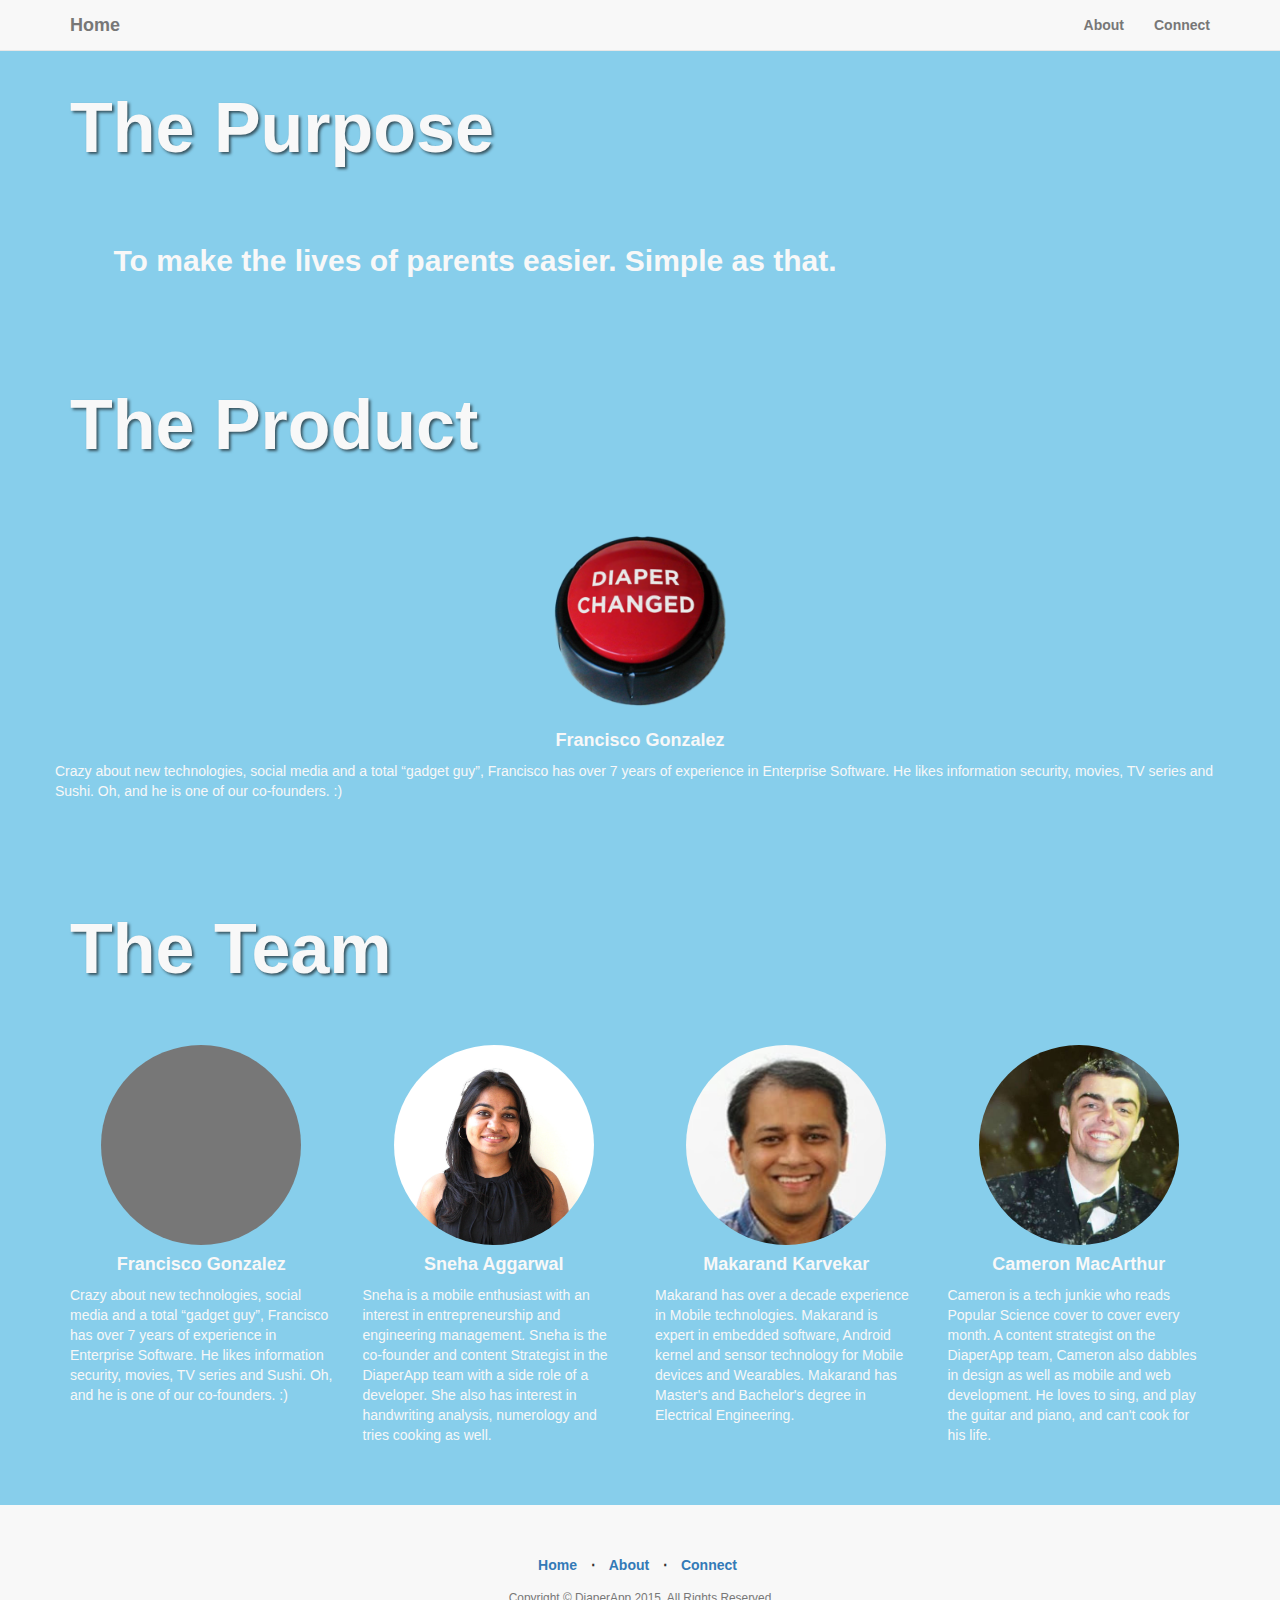
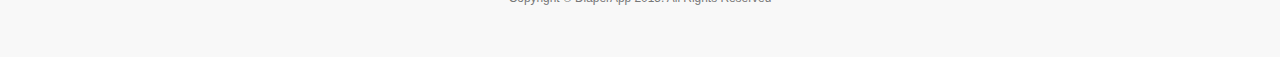
==== LandingPage/about.html @ 396824d7 "Pushed all updates to NuventionWeb github" ====
<!DOCTYPE html>
<html lang="en">

<head>

    <meta charset="utf-8">
    <meta http-equiv="X-UA-Compatible" content="IE=edge">
    <meta name="viewport" content="width=device-width, initial-scale=1">
    <meta name="description" content="">
    <meta name="author" content="">

    <title>DiaperApp</title>

    <!-- Bootstrap Core CSS -->
    <link href="css/bootstrap.min.css" rel="stylesheet">

    <!-- Custom CSS -->
    <link href="css/landing-page.css" rel="stylesheet">

    <!-- HTML5 Shim and Respond.js IE8 support of HTML5 elements and media queries -->
    <!-- WARNING: Respond.js doesn't work if you view the page via file:// -->
    <!--[if lt IE 9]>
        <script src="https://oss.maxcdn.com/libs/html5shiv/3.7.0/html5shiv.js"></script>
        <script src="https://oss.maxcdn.com/libs/respond.js/1.4.2/respond.min.js"></script>
    <![endif]-->

</head>

<body>

    <!-- Navigation -->
    <nav class="navbar navbar-default navbar-fixed-top" role="navigation">
        <div class="container">
            <!-- Brand and toggle get grouped for better mobile display -->
            <div class="navbar-header">
                <button type="button" class="navbar-toggle" data-toggle="collapse" data-target="#bs-example-navbar-collapse-1">
                    <span class="sr-only">Toggle navigation</span>
                    <span class="icon-bar"></span>
                    <span class="icon-bar"></span>
                    <span class="icon-bar"></span>
                </button>
                <a class="navbar-brand" href="index.html">Home</a>
            </div>
            <!-- Collect the nav links, forms, and other content for toggling -->
            <div class="collapse navbar-collapse" id="bs-example-navbar-collapse-1">
                <ul class="nav navbar-nav navbar-right">
                    <li>
                        <a href="#">About</a>
                    </li>
                    <li>
                        <a href="connect.html">Connect</a>
                    </li>
                </ul>
            </div>
            <!-- /.navbar-collapse -->
        </div>
        <!-- /.container -->
    </nav>
    <br>
    <br>
<div class="intro-header">
    <div class="container">
        <div class="intro-message" style="padding-top: 0%">
    <h1>The Purpose</h1>
            </div>
            <div class="row">
               <h2 style="text-align: left; padding-left: 5%;">To make the lives of parents easier. Simple as that.</h2>
                
            </div>
        </div>
</div>
<div class="intro-header">
    <div class="container">
        <div class="intro-message" style="padding-top: 0%">
    <h1>The Product</h1>
            </div>
            <div class="row">
                <img class="img-circle" src="images/button.png" alt="Button Image" style="width: 200px; height: 200px;">
                <h4>Francisco Gonzalez</h4>
                    <p>Crazy about new technologies, social media and a total “gadget guy”, Francisco has over 7 years of experience in Enterprise Software. He likes information security, movies, TV series and Sushi. Oh, and he is one of our co-founders. :) </p>
                
            </div>
        </div>
</div>
<div class="intro-header">
    <div class="container">
        <div class="intro-message" style="padding-top: 0%">
    <h1>The Team</h1>
            </div>
            <div class="row">
                <div class="col-md-3">
                <img class="img-circle" src="[data-uri]" alt="Generic placeholder image" style="width: 200px; height: 200px;">
                <h4>Francisco Gonzalez</h4>
                    <p>Crazy about new technologies, social media and a total “gadget guy”, Francisco has over 7 years of experience in Enterprise Software. He likes information security, movies, TV series and Sushi. Oh, and he is one of our co-founders. :) </p>
                </div>
                <div class="col-md-3">
                <img class="img-circle" src="images/people/Sneha.JPG" alt="Sneha Headshot" style="width: 200px; height: 200px;">
                <h4>Sneha Aggarwal</h4>
                    <p>Sneha is a mobile enthusiast with an interest in entrepreneurship and engineering management. Sneha is the co-founder and content Strategist in the DiaperApp team with a side role of a developer. She also has interest in handwriting analysis, numerology and tries cooking as well.</p>
                </div>
                <div class="col-md-3">
                <img class="img-circle" src="images/people/Mak.jpg" alt="Makarand Headshot" style="width: 200px; height: 200px;">
                <h4>Makarand Karvekar</h4>
                    <p>Makarand has over a decade experience in Mobile technologies. Makarand is expert in embedded software, Android kernel and sensor technology for Mobile devices and Wearables. Makarand has Master's and Bachelor's degree in Electrical Engineering.</p>
                </div>
                <div class="col-md-3">
                <img class="img-circle" src="images/people/Cam.jpg" alt="Cameron Headshot" style="width: 200px; height: 200px;">
                <h4>Cameron MacArthur</h4>
                    <p>Cameron is a tech junkie who reads Popular Science cover to cover every month. A content strategist on the DiaperApp team, Cameron also dabbles in design as well as mobile and web development. He loves to sing, and play the guitar and piano, and can't cook for his life.</p>
                </div>
                
            </div>
        </div>
</div>
    
    <!-- Footer -->
    <footer>
        <div class="container">
            <div class="row">
                <div class="col-lg-12">
                    <ul class="list-inline">
                        <li>
                            <a href="index.html">Home</a>
                        </li>
                        <li class="footer-menu-divider">&sdot;</li>
                        <li>
                            <a href="about.html">About</a>
                        </li>
                        <li class="footer-menu-divider">&sdot;</li>
                        <li>
                            <a href="connect.html">Connect</a>
                        </li>
                    </ul>
                    <p class="copyright text-muted small">Copyright &copy; DiaperApp 2015. All Rights Reserved</p>
                </div>
            </div>
        </div>
    </footer>

    <!-- jQuery -->
    <script src="js/jquery.js"></script>

    <!-- Bootstrap Core JavaScript -->
    <script src="js/bootstrap.min.js"></script>

</body>

</html>
---- LandingPage/css/landing-page.css ----
/*!
 * Start Bootstrap - Landing Page Bootstrap Theme (http://startbootstrap.com)
 * Code licensed under the Apache License v2.0.
 * For details, see http://www.apache.org/licenses/LICENSE-2.0.
 */

/*Custom CSS*/
.col-lg-4 {
    text-align: center;
}
.marketing {
    padding-top: 30px;
}
.intro-social-buttons {
    text-align: left;
    padding-left: 20%;
}

#video {
    padding-top: 20%;
}
h2 {
    text-align: center;
}
.img-circle {
    display: block;
    margin-left: auto;
    margin-right: auto;
}
p {
    font-weight: 300;
}

body,
html {
    width: 100%;
    height: 100%;
}

body,
h1,
h2,
h3,
h4,
h5,
h6 {
    font-family: "Lato","Helvetica Neue",Helvetica,Arial,sans-serif;
    font-weight: 700;
    text-align: center;
}

.lead {
    font-size: 18px;
    font-weight: 400;
}

.intro-header {
    padding-top: 50px; /* If you're making other pages, make sure there is 50px of padding to make sure the navbar doesn't overlap content! */
    padding-bottom: 50px;
    text-align: left;
    color: #f8f8f8;
    background-color: skyblue;
    background-size: cover;
}

.intro-message {
    position: relative;
    padding-top: 8%;
    padding-bottom: 5%;
}

.intro-message > h1 {
    margin: 0;
    text-shadow: 2px 2px 3px rgba(0,0,0,0.6);
    text-align: left;
    font-size: 5em;
}

.intro-divider {
    width: 400px;
    border-top: 1px solid #f8f8f8;
    border-bottom: 1px solid rgba(0,0,0,0.2);
}

.intro-message > h4 {
    color: #E6E6E6;
    width: 40%;
    text-align: left;
    margin-left: 5px;
}
.intro-message > btn {
    vertical-align: bottom;
}

@media(max-width:767px) {
    #video {
    padding-top: 0%;
}
    .intro-message {
        padding-bottom: 5%;
    }

    .intro-message > h1 {
        font-size: 3em;
    }

    ul.intro-social-buttons > li {
        display: block;
        margin-bottom: 20px;
        padding: 0;
    }

    ul.intro-social-buttons > li:last-child {
        margin-bottom: 0;
    }

    .intro-divider {
        width: 100%;
    }
}

.network-name {
    text-transform: uppercase;
    font-size: 14px;
    font-weight: 400;
    letter-spacing: 2px;
}

.content-section-a {
    padding: 50px 0;
    background-color: #f8f8f8;
}

.content-section-b {
    padding: 50px 0;
    border-top: 1px solid #e7e7e7;
    border-bottom: 1px solid #e7e7e7;
}

.section-heading {
    margin-bottom: 30px;
}

.section-heading-spacer {
    float: left;
    width: 200px;
    border-top: 3px solid #e7e7e7;
}

.banner {
    padding: 100px 0;
    color: #f8f8f8;
    background: url(../img/banner-bg.jpg) no-repeat center center;
    background-size: cover;
}

.banner h2 {
    margin: 0;
    text-shadow: 2px 2px 3px rgba(0,0,0,0.6);
    font-size: 3em;
}

.banner ul {
    margin-bottom: 0;
}

.banner-social-buttons {
    float: right;
    margin-top: 0;
}

@media(max-width:1199px) {
    ul.banner-social-buttons {
        float: left;
        margin-top: 15px;
    }
}

@media(max-width:767px) {
    .banner h2 {
        margin: 0;
        text-shadow: 2px 2px 3px rgba(0,0,0,0.6);
        font-size: 3em;
    }

    ul.banner-social-buttons > li {
        display: block;
        margin-bottom: 20px;
        padding: 0;
    }

    ul.banner-social-buttons > li:last-child {
        margin-bottom: 0;
    }
}

footer {
    padding: 50px 0;
    background-color: #f8f8f8;
}

p.copyright {
    margin: 15px 0 0;
}
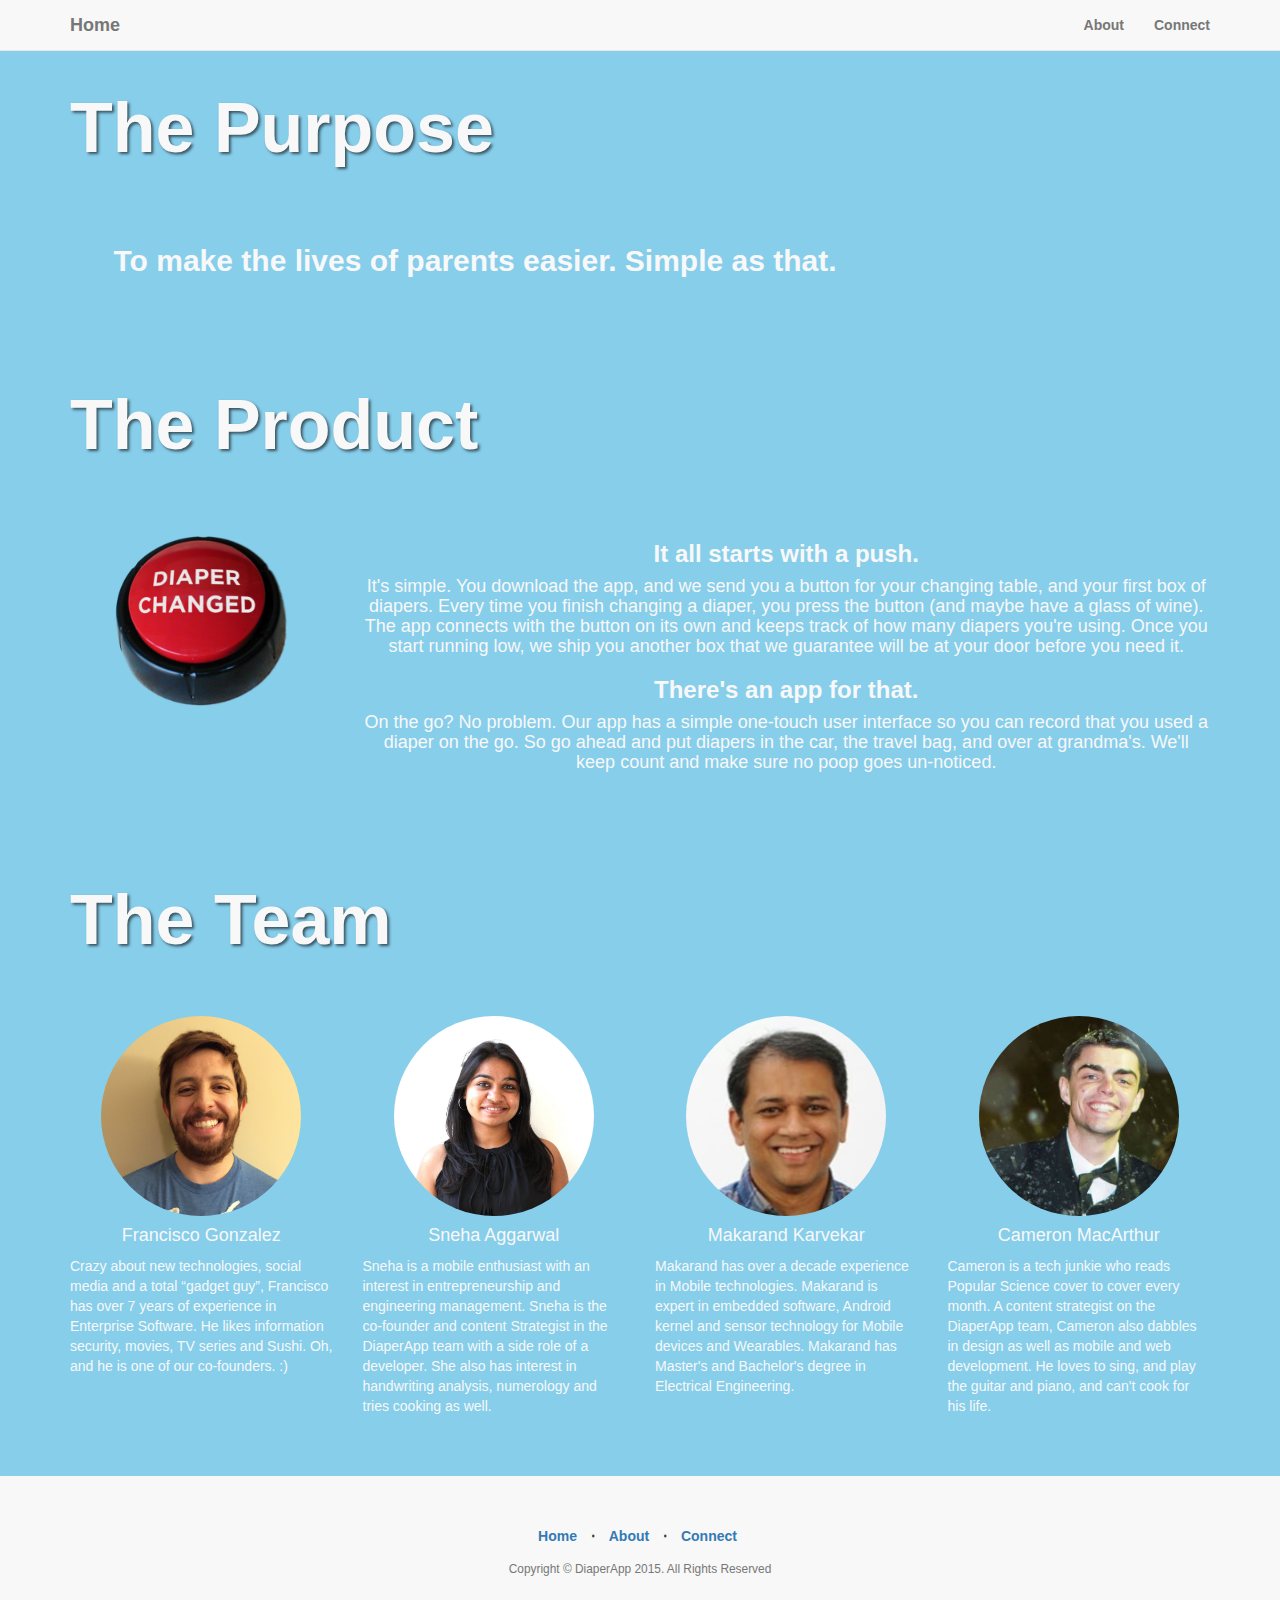
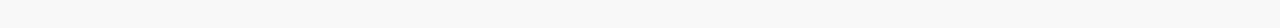
==== commit 83f6c61b: "Added Francisco's picture, formatted h4 css" ====
--- a/LandingPage/about.html
+++ b/LandingPage/about.html
@@ -75,10 +75,15 @@
     <h1>The Product</h1>
             </div>
             <div class="row">
+                <div class="col-md-3">
                 <img class="img-circle" src="images/button.png" alt="Button Image" style="width: 200px; height: 200px;">
-                <h4>Francisco Gonzalez</h4>
-                    <p>Crazy about new technologies, social media and a total “gadget guy”, Francisco has over 7 years of experience in Enterprise Software. He likes information security, movies, TV series and Sushi. Oh, and he is one of our co-founders. :) </p>
-                
+                </div>
+                <div class="col-md-9">
+                    <h3>It all starts with a push.</h3>
+                    <h4>It's simple. You download the app, and we send you a button for your changing table, and your first box of diapers. Every time you finish changing a diaper, you press the button (and maybe have a glass of wine). The app connects with the button on its own and keeps track of how many diapers you're using. Once you start running low, we ship you another box that we guarantee will be at your door before you need it.</h4>
+                    <h3>There's an app for that.</h3>
+                    <h4>On the go? No problem. Our app has a simple one-touch user interface so you can record that you used a diaper on the go. So go ahead and put diapers in the car, the travel bag, and over at grandma's. We'll keep count and make sure no poop goes un-noticed.</h4>
+                </div>
             </div>
         </div>
 </div>
@@ -89,7 +94,7 @@
             </div>
             <div class="row">
                 <div class="col-md-3">
-                <img class="img-circle" src="[data-uri]" alt="Generic placeholder image" style="width: 200px; height: 200px;">
+                <img class="img-circle" src="images/people/Francisco.jpg" alt="Fancisco Headshot" style="width: 200px; height: 200px;">
                 <h4>Francisco Gonzalez</h4>
                     <p>Crazy about new technologies, social media and a total “gadget guy”, Francisco has over 7 years of experience in Enterprise Software. He likes information security, movies, TV series and Sushi. Oh, and he is one of our co-founders. :) </p>
                 </div>
--- a/LandingPage/css/landing-page.css
+++ b/LandingPage/css/landing-page.css
@@ -4,39 +4,11 @@
  * For details, see http://www.apache.org/licenses/LICENSE-2.0.
  */
 
-/*Custom CSS*/
-.col-lg-4 {
-    text-align: center;
-}
-.marketing {
-    padding-top: 30px;
-}
-.intro-social-buttons {
-    text-align: left;
-    padding-left: 20%;
-}
-
-#video {
-    padding-top: 20%;
-}
-h2 {
-    text-align: center;
-}
-.img-circle {
-    display: block;
-    margin-left: auto;
-    margin-right: auto;
-}
-p {
-    font-weight: 300;
-}
-
 body,
 html {
     width: 100%;
     height: 100%;
 }
-
 body,
 h1,
 h2,
@@ -201,4 +173,36 @@
 
 p.copyright {
     margin: 15px 0 0;
+}
+
+
+/*Custom CSS*/
+.col-lg-4 {
+    text-align: center;
+}
+.marketing {
+    padding-top: 30px;
+}
+.intro-social-buttons {
+    text-align: left;
+    padding-left: 20%;
+}
+
+#video {
+    padding-top: 20%;
+}
+h2 {
+    text-align: center;
+}
+.img-circle {
+    display: block;
+    margin-left: auto;
+    margin-right: auto;
+}
+p {
+    font-weight: 300;
+}
+
+h4 {
+    font-weight: 500;
 }